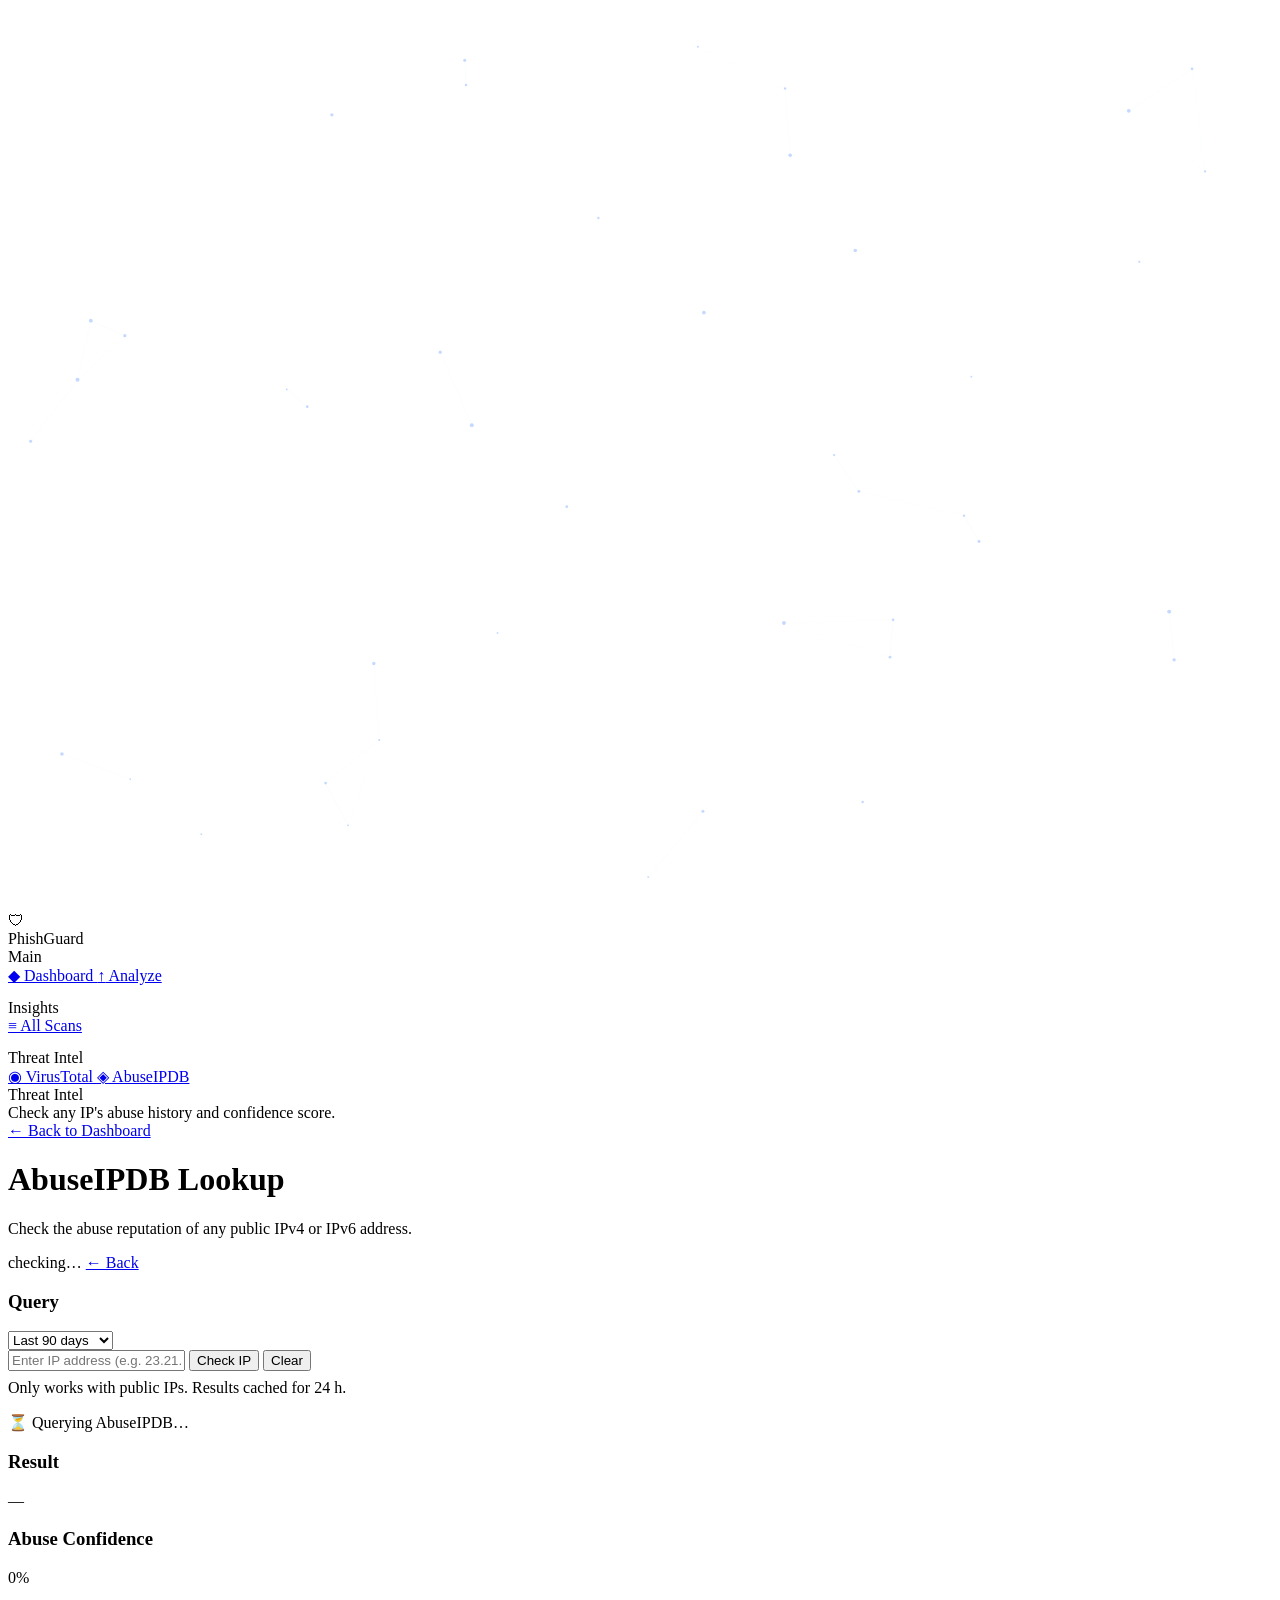
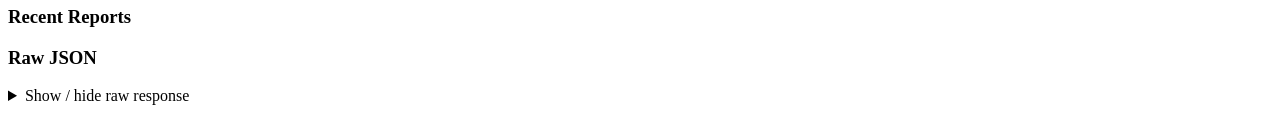
==== backend/templates/abuseipdb.html @ d91405bf "New Files" ====
<!DOCTYPE html>
<html lang="en">
<head>
  <meta charset="UTF-8" />
  <meta name="viewport" content="width=device-width, initial-scale=1.0" />
  <title>AbuseIPDB · PhishGuard</title>
  <link rel="preconnect" href="https://fonts.googleapis.com">
  <link rel="preconnect" href="https://fonts.gstatic.com" crossorigin>
  <link href="https://fonts.googleapis.com/css2?family=Inter:wght@400;500;600;700;800&family=JetBrains+Mono:wght@500;600;700&display=swap" rel="stylesheet">
  <link rel="stylesheet" href="/static/dashboard.css?v=7" />
  <link rel="stylesheet" href="/static/lookup.css?v=7" />
</head>
<body>

<!-- Animated background -->
<div class="bg">
  <div class="bg-gradient"></div>
  <div class="bg-orb orb-1"></div>
  <div class="bg-orb orb-2"></div>
  <div class="bg-orb orb-3"></div>
  <div class="bg-dots"></div>
  <div class="bg-scan a"></div>
  <div class="bg-scan b"></div>
  <canvas id="fx"></canvas>
</div>

<div class="spotlight" id="spotlight"></div>

<div class="app">
  <!-- ============ Sidebar ============ -->
  <aside class="sidebar">
    <div class="brand">
      <div class="brand-mark">🛡</div>
      <div class="brand-name">Phish<span>Guard</span></div>
    </div>

    <nav class="nav">
      <div class="nav-label">Main</div>
      <a href="/dashboard" class="nav-item">
        <span class="nav-icon">◆</span> Dashboard
      </a>
      <a href="/dashboard" class="nav-item">
        <span class="nav-icon">↑</span> Analyze
      </a>

      <div class="nav-label" style="margin-top:14px">Insights</div>
      <a href="/dashboard" class="nav-item">
        <span class="nav-icon">≡</span> All Scans
      </a>

      <div class="nav-label" style="margin-top:14px">Threat Intel</div>
      <a href="/virustotal" class="nav-item">
        <span class="nav-icon">◉</span> VirusTotal
      </a>
      <a href="/abuseipdb" class="nav-item active">
        <span class="nav-icon">◈</span> AbuseIPDB
      </a>
    </nav>

    <div class="sidebar-card">
      <div class="sidebar-card-title">Threat Intel</div>
      <div class="sidebar-card-text">Check any IP's abuse history and confidence score.</div>
      <a class="sidebar-card-cta" href="/dashboard">← Back to Dashboard</a>
    </div>
  </aside>

  <!-- ============ Main ============ -->
  <main class="main">
    <!-- Topbar -->
    <header class="topbar">
      <div>
        <h1>AbuseIPDB Lookup</h1>
        <p class="topbar-sub">Check the abuse reputation of any public IPv4 or IPv6 address.</p>
      </div>
      <div class="topbar-right">
        <span id="abuseStatus" class="status-chip">checking…</span>
        <a href="/dashboard" class="btn btn-ghost">← Back</a>
      </div>
    </header>

    <!-- Query panel -->
    <section class="panel">
      <div class="panel-head">
        <h3>Query</h3>
        <div class="filters">
          <select id="abuseDays">
            <option value="30">Last 30 days</option>
            <option value="90" selected>Last 90 days</option>
            <option value="180">Last 180 days</option>
            <option value="365">Last 365 days</option>
          </select>
        </div>
      </div>

      <div class="lookup-bar">
        <input type="text" id="abuseQuery" placeholder="Enter IP address (e.g. 23.21.109.197)" />
        <button class="btn btn-primary" id="abuseLookupBtn">Check IP</button>
        <button class="btn btn-ghost" id="abuseClearBtn">Clear</button>
      </div>

      <div class="muted" style="margin-top:8px">
        Only works with public IPs. Results cached for 24 h.
      </div>
    </section>

    <!-- Loading -->
    <section id="abuseLoading" class="panel hidden">
      <p>⏳ Querying AbuseIPDB…</p>
    </section>

    <!-- Error -->
    <section id="abuseError" class="panel hidden">
      <p id="abuseErrorText"></p>
    </section>

    <!-- Result -->
    <section id="abuseResult" class="hidden">
      <div class="panel">
        <div class="panel-head">
          <h3 id="abuseTitle">Result</h3>
          <span id="abuseVerdict" class="badge">—</span>
        </div>
        <div id="abuseSummary" class="kv-grid"></div>
      </div>

      <div class="panel">
        <div class="panel-head"><h3>Abuse Confidence</h3></div>
        <div id="abuseConfidenceBar" class="confidence-wrap">
          <div class="confidence-track">
            <div class="confidence-fill" id="abuseConfidenceFill"></div>
          </div>
          <span id="abuseConfidenceValue" class="confidence-value">0%</span>
        </div>
      </div>

      <div class="panel">
        <div class="panel-head"><h3>Recent Reports</h3></div>
        <div id="abuseReports"></div>
      </div>

      <div class="panel">
        <div class="panel-head"><h3>Raw JSON</h3></div>
        <details>
          <summary style="cursor:pointer;color:var(--accent-2)">Show / hide raw response</summary>
          <pre id="abuseRaw" class="raw-pre"></pre>
        </details>
      </div>
    </section>
  </main>
</div>

<script src="/static/abuseipdb.js?v=7"></script>
<script>
  // Background animations (matches VirusTotal page)
  (function initBackground() {
    const fxCanvas = document.getElementById("fx");
    if (!fxCanvas) return;
    const fxCtx = fxCanvas.getContext("2d");
    let fxW, fxH, fxParticles = [];
    function resizeFx() { fxW = fxCanvas.width = window.innerWidth; fxH = fxCanvas.height = window.innerHeight; }
    function initFxParticles() {
      const count = Math.min(60, Math.floor(fxW * fxH / 26000));
      fxParticles = [];
      for (let i = 0; i < count; i++) {
        fxParticles.push({
          x: Math.random() * fxW, y: Math.random() * fxH,
          vx: (Math.random() - 0.5) * 0.25, vy: (Math.random() - 0.5) * 0.25,
          r: 0.8 + Math.random() * 1.2,
        });
      }
    }
    function drawFx() {
      fxCtx.clearRect(0, 0, fxW, fxH);
      for (let i = 0; i < fxParticles.length; i++) {
        const p = fxParticles[i];
        p.x += p.vx; p.y += p.vy;
        if (p.x < 0 || p.x > fxW) p.vx *= -1;
        if (p.y < 0 || p.y > fxH) p.vy *= -1;
        fxCtx.beginPath();
        fxCtx.arc(p.x, p.y, p.r, 0, Math.PI * 2);
        fxCtx.fillStyle = "rgba(140, 180, 255, 0.5)";
        fxCtx.fill();
        for (let j = i + 1; j < fxParticles.length; j++) {
          const q = fxParticles[j];
          const dx = p.x - q.x, dy = p.y - q.y;
          const d = Math.sqrt(dx * dx + dy * dy);
          if (d < 140) {
            fxCtx.beginPath();
            fxCtx.moveTo(p.x, p.y);
            fxCtx.lineTo(q.x, q.y);
            fxCtx.strokeStyle = `rgba(140, 180, 255, ${0.12 * (1 - d / 140)})`;
            fxCtx.lineWidth = 0.5;
            fxCtx.stroke();
          }
        }
      }
      requestAnimationFrame(drawFx);
    }
    resizeFx();
    initFxParticles();
    drawFx();
    window.addEventListener("resize", () => { resizeFx(); initFxParticles(); });
  })();

  // Spotlight
  (function initSpotlight() {
    const spotlight = document.getElementById("spotlight");
    if (!spotlight) return;
    document.addEventListener("mousemove", (e) => {
      spotlight.style.left = e.clientX + "px";
      spotlight.style.top = e.clientY + "px";
    });
  })();
</script>
</body>
</html>
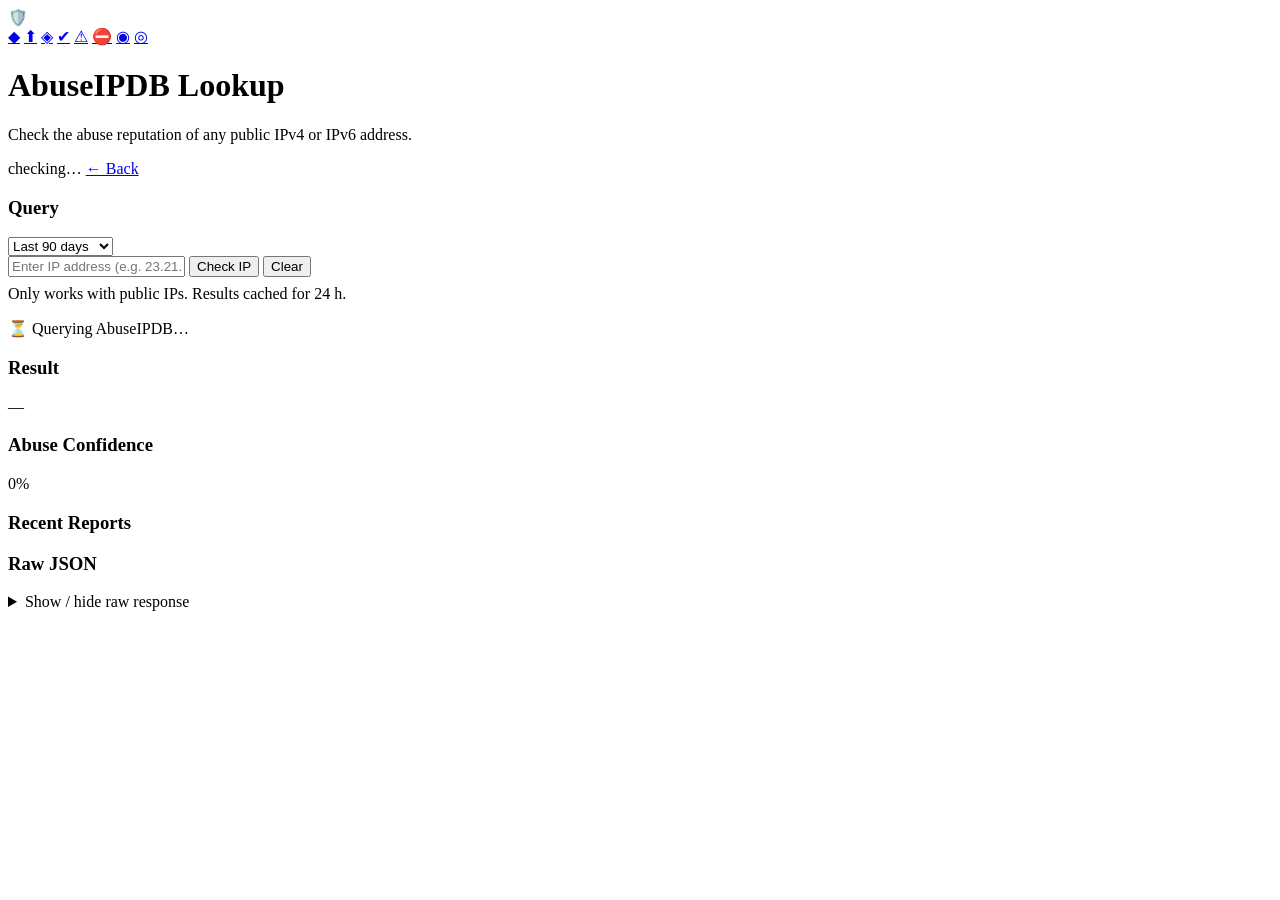
==== commit 03c87d45: "Dashboard Modified" ====
--- a/backend/templates/abuseipdb.html
+++ b/backend/templates/abuseipdb.html
@@ -7,66 +7,33 @@
   <link rel="preconnect" href="https://fonts.googleapis.com">
   <link rel="preconnect" href="https://fonts.gstatic.com" crossorigin>
   <link href="https://fonts.googleapis.com/css2?family=Inter:wght@400;500;600;700;800&family=JetBrains+Mono:wght@500;600;700&display=swap" rel="stylesheet">
-  <link rel="stylesheet" href="/static/dashboard.css?v=7" />
-  <link rel="stylesheet" href="/static/lookup.css?v=7" />
+  <link rel="stylesheet" href="/static/dashboard.css?v=9" />
+  <link rel="stylesheet" href="/static/lookup.css?v=9" />
 </head>
 <body>
 
-<!-- Animated background -->
-<div class="bg">
-  <div class="bg-gradient"></div>
-  <div class="bg-orb orb-1"></div>
-  <div class="bg-orb orb-2"></div>
-  <div class="bg-orb orb-3"></div>
-  <div class="bg-dots"></div>
-  <div class="bg-scan a"></div>
-  <div class="bg-scan b"></div>
-  <canvas id="fx"></canvas>
-</div>
+<div class="app">
 
-<div class="spotlight" id="spotlight"></div>
+  <!-- ============ Sidebar ============ -->
+  <div class="sidebar-wrap">
+    <aside class="sidebar">
+      <div class="brand-logo">🛡️</div>
 
-<div class="app">
-  <!-- ============ Sidebar ============ -->
-  <aside class="sidebar">
-    <div class="brand">
-      <div class="brand-mark">🛡</div>
-      <div class="brand-name">Phish<span>Guard</span></div>
-    </div>
-
-    <nav class="nav">
-      <div class="nav-label">Main</div>
-      <a href="/dashboard" class="nav-item">
-        <span class="nav-icon">◆</span> Dashboard
-      </a>
-      <a href="/dashboard" class="nav-item">
-        <span class="nav-icon">↑</span> Analyze
-      </a>
-
-      <div class="nav-label" style="margin-top:14px">Insights</div>
-      <a href="/dashboard" class="nav-item">
-        <span class="nav-icon">≡</span> All Scans
-      </a>
-
-      <div class="nav-label" style="margin-top:14px">Threat Intel</div>
-      <a href="/virustotal" class="nav-item">
-        <span class="nav-icon">◉</span> VirusTotal
-      </a>
-      <a href="/abuseipdb" class="nav-item active">
-        <span class="nav-icon">◈</span> AbuseIPDB
-      </a>
-    </nav>
-
-    <div class="sidebar-card">
-      <div class="sidebar-card-title">Threat Intel</div>
-      <div class="sidebar-card-text">Check any IP's abuse history and confidence score.</div>
-      <a class="sidebar-card-cta" href="/dashboard">← Back to Dashboard</a>
-    </div>
-  </aside>
+      <nav class="nav">
+        <a href="/dashboard" class="nav-item" data-tip="Dashboard"><span class="icon">◆</span></a>
+        <a href="/dashboard" class="nav-item" data-tip="Analyze"><span class="icon">⬆</span></a>
+        <a href="/dashboard" class="nav-item" data-tip="All Scans"><span class="icon">◈</span></a>
+        <a href="/dashboard" class="nav-item" data-tip="Safe"><span class="icon">✔</span></a>
+        <a href="/dashboard" class="nav-item" data-tip="Suspicious"><span class="icon">⚠</span></a>
+        <a href="/dashboard" class="nav-item" data-tip="Phishing"><span class="icon">⛔</span></a>
+        <a href="/virustotal" class="nav-item" data-tip="VirusTotal"><span class="icon">◉</span></a>
+        <a href="/abuseipdb" class="nav-item active" data-tip="AbuseIPDB"><span class="icon">◎</span></a>
+      </nav>
+    </aside>
+  </div>
 
   <!-- ============ Main ============ -->
   <main class="main">
-    <!-- Topbar -->
     <header class="topbar">
       <div>
         <h1>AbuseIPDB Lookup</h1>
@@ -78,7 +45,6 @@
       </div>
     </header>
 
-    <!-- Query panel -->
     <section class="panel">
       <div class="panel-head">
         <h3>Query</h3>
@@ -91,29 +57,24 @@
           </select>
         </div>
       </div>
-
       <div class="lookup-bar">
         <input type="text" id="abuseQuery" placeholder="Enter IP address (e.g. 23.21.109.197)" />
         <button class="btn btn-primary" id="abuseLookupBtn">Check IP</button>
         <button class="btn btn-ghost" id="abuseClearBtn">Clear</button>
       </div>
-
       <div class="muted" style="margin-top:8px">
         Only works with public IPs. Results cached for 24 h.
       </div>
     </section>
 
-    <!-- Loading -->
     <section id="abuseLoading" class="panel hidden">
       <p>⏳ Querying AbuseIPDB…</p>
     </section>
 
-    <!-- Error -->
     <section id="abuseError" class="panel hidden">
       <p id="abuseErrorText"></p>
     </section>
 
-    <!-- Result -->
     <section id="abuseResult" class="hidden">
       <div class="panel">
         <div class="panel-head">
@@ -141,7 +102,7 @@
       <div class="panel">
         <div class="panel-head"><h3>Raw JSON</h3></div>
         <details>
-          <summary style="cursor:pointer;color:var(--accent-2)">Show / hide raw response</summary>
+          <summary style="cursor:pointer;color:var(--accent-hover);font-weight:500">Show / hide raw response</summary>
           <pre id="abuseRaw" class="raw-pre"></pre>
         </details>
       </div>
@@ -149,68 +110,6 @@
   </main>
 </div>
 
-<script src="/static/abuseipdb.js?v=7"></script>
-<script>
-  // Background animations (matches VirusTotal page)
-  (function initBackground() {
-    const fxCanvas = document.getElementById("fx");
-    if (!fxCanvas) return;
-    const fxCtx = fxCanvas.getContext("2d");
-    let fxW, fxH, fxParticles = [];
-    function resizeFx() { fxW = fxCanvas.width = window.innerWidth; fxH = fxCanvas.height = window.innerHeight; }
-    function initFxParticles() {
-      const count = Math.min(60, Math.floor(fxW * fxH / 26000));
-      fxParticles = [];
-      for (let i = 0; i < count; i++) {
-        fxParticles.push({
-          x: Math.random() * fxW, y: Math.random() * fxH,
-          vx: (Math.random() - 0.5) * 0.25, vy: (Math.random() - 0.5) * 0.25,
-          r: 0.8 + Math.random() * 1.2,
-        });
-      }
-    }
-    function drawFx() {
-      fxCtx.clearRect(0, 0, fxW, fxH);
-      for (let i = 0; i < fxParticles.length; i++) {
-        const p = fxParticles[i];
-        p.x += p.vx; p.y += p.vy;
-        if (p.x < 0 || p.x > fxW) p.vx *= -1;
-        if (p.y < 0 || p.y > fxH) p.vy *= -1;
-        fxCtx.beginPath();
-        fxCtx.arc(p.x, p.y, p.r, 0, Math.PI * 2);
-        fxCtx.fillStyle = "rgba(140, 180, 255, 0.5)";
-        fxCtx.fill();
-        for (let j = i + 1; j < fxParticles.length; j++) {
-          const q = fxParticles[j];
-          const dx = p.x - q.x, dy = p.y - q.y;
-          const d = Math.sqrt(dx * dx + dy * dy);
-          if (d < 140) {
-            fxCtx.beginPath();
-            fxCtx.moveTo(p.x, p.y);
-            fxCtx.lineTo(q.x, q.y);
-            fxCtx.strokeStyle = `rgba(140, 180, 255, ${0.12 * (1 - d / 140)})`;
-            fxCtx.lineWidth = 0.5;
-            fxCtx.stroke();
-          }
-        }
-      }
-      requestAnimationFrame(drawFx);
-    }
-    resizeFx();
-    initFxParticles();
-    drawFx();
-    window.addEventListener("resize", () => { resizeFx(); initFxParticles(); });
-  })();
-
-  // Spotlight
-  (function initSpotlight() {
-    const spotlight = document.getElementById("spotlight");
-    if (!spotlight) return;
-    document.addEventListener("mousemove", (e) => {
-      spotlight.style.left = e.clientX + "px";
-      spotlight.style.top = e.clientY + "px";
-    });
-  })();
-</script>
+<script src="/static/abuseipdb.js?v=9"></script>
 </body>
 </html>
